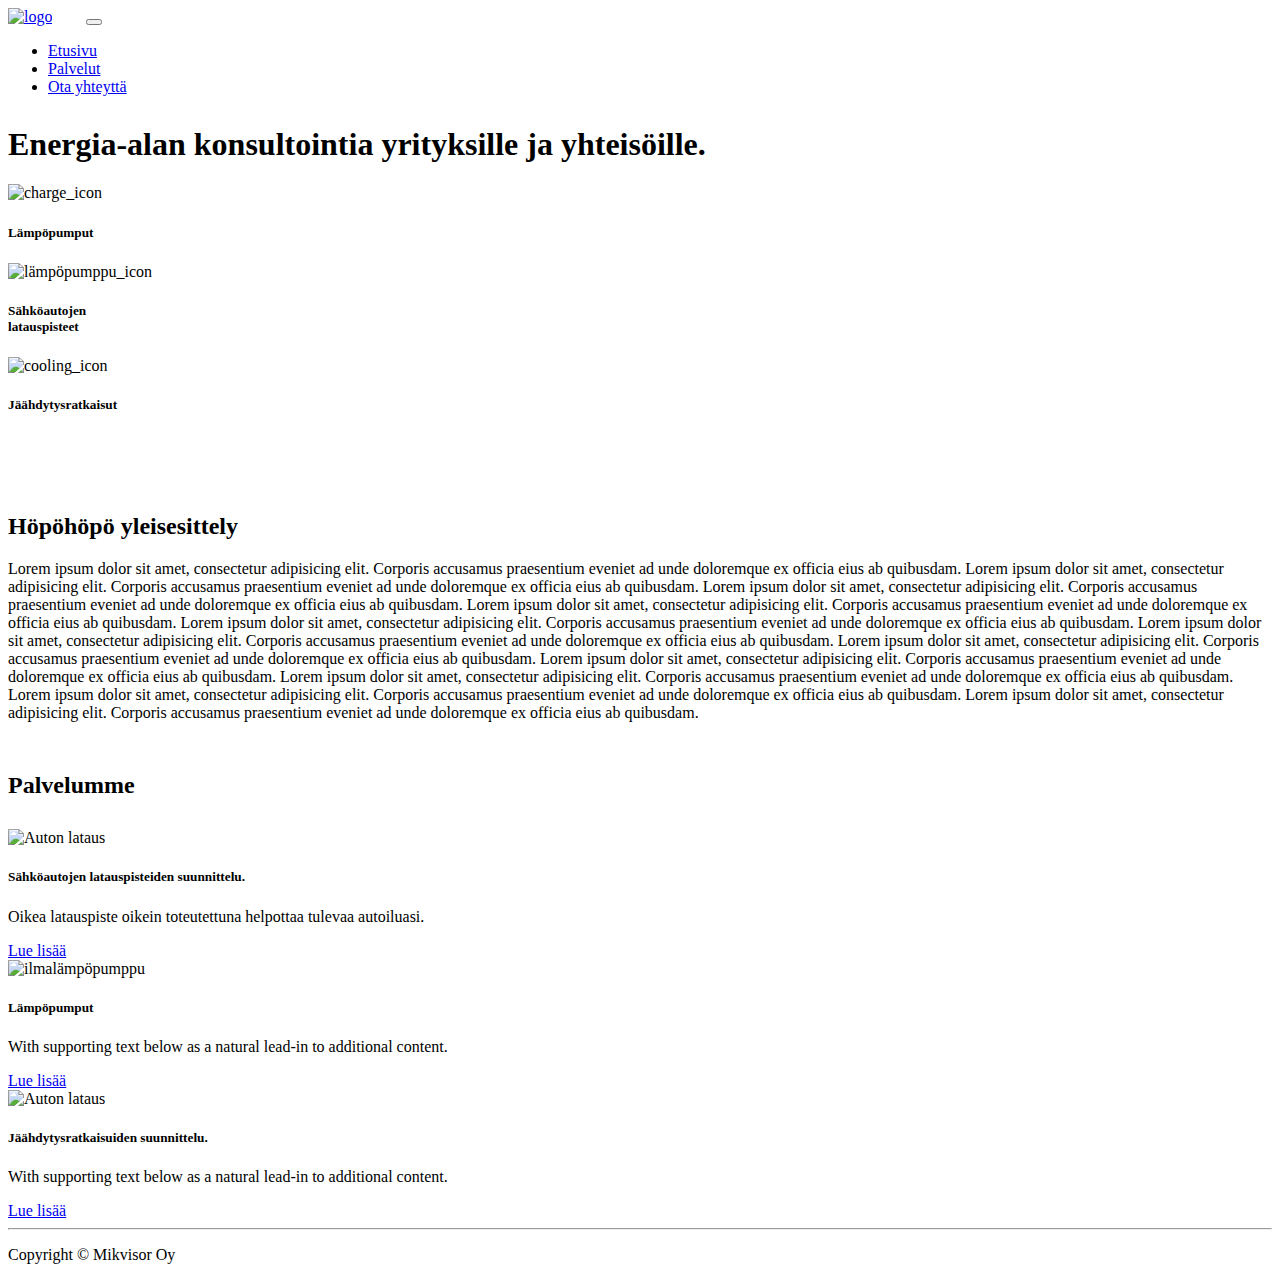
==== index.html @ d8f48fa3 "Add files via upload" ====
<!DOCTYPE html>
<html lang="en">
  <head>
    <meta charset="utf-8">
    <meta http-equiv="X-UA-Compatible" content="IE=edge">
    <meta name="viewport" content="width=device-width, initial-scale=1">
    <title>Bootstrap - Prebuilt Layout</title>

    <!-- Bootstrap -->
    <link href="css/styles.css" rel="stylesheet" type="text/css">
    <link href="css/bootstrap-4.4.1.css" rel="stylesheet">
    
      </head>
      <body>
        
<nav class="navbar navbar-expand-lg navbar-light bg-white">
  <a class="navbar-brand" style="padding-right: 30px" href="index.html"><img src="images/mikvisor1.png" class="img-fluid" alt="logo"></a>
  <button class="navbar-toggler" type="button" data-toggle="collapse" data-target="#navbarTogglerDemo02" aria-controls="navbarTogglerDemo02" aria-expanded="false" aria-label="Toggle navigation">
    <span class="navbar-toggler-icon"></span>
  </button>

  <div class="collapse navbar-collapse" id="navbarTogglerDemo02">
    <ul class="navbar-nav mr-auto mt-2 mt-lg-0">
      <li class="nav-item">
        <a class="nav-link" href="index.html">Etusivu</a>
      </li>
      <li class="nav-item">
        <a class="nav-link" href="palvelut.html">Palvelut</a>
      </li>
      <li class="nav-item">
        <a class="nav-link" href="#" data-toggle="popover" title="Yhteystiedot" data-content="vikstrommikko [at] gmail.com">Ota yhteyttä</a>
      </li>
    </ul>

  </div>
</nav>
    <div class="container-fluid fronthead">
      <div class="row ">
        <div class="col-md-12" style="margin-top: 30px">
            <h1 class="text-left">
                Energia-alan konsultointia yrityksille ja yhteisöille.</h1> 
        </div>
      </div>
    <div class="row d-none d-lg-flex" style="margin-top: 20px;  margin-right: 25%">
      <div class="col-md-2 text-center">
    <img src="images/ilpicon-90x67.png" class="mx-auto d-block img-fluid"  alt="charge_icon">
        <h5>Lämpöpumput</h5>
    </div>
  <div class="col-md-2 text-center ">
    <img src="images/caricon-83x83.png" class="mx-auto d-block img-fluid"  alt="lämpöpumppu_icon">
        <h5>Sähköautojen<br>latauspisteet</h5>
  </div>
    <div class="col-md-2 text-center">
        <img src="images/coolicon.png" class="mx-auto d-block img-fluid"  alt="cooling_icon">
            <h5>Jäähdytysratkaisut</h5>
      </div>
    </div>
          </div>
    <div class="container" style="margin-top: 100px">
      <div class="row">
        <div class="col-md-12">
          <h2>Höpöhöpö yleisesittely</h2>
          <p>Lorem ipsum dolor sit amet, consectetur adipisicing elit. Corporis accusamus praesentium eveniet ad unde doloremque ex officia eius ab quibusdam.
            Lorem ipsum dolor sit amet, consectetur adipisicing elit. Corporis accusamus praesentium eveniet ad unde doloremque ex officia eius ab quibusdam.
            Lorem ipsum dolor sit amet, consectetur adipisicing elit. Corporis accusamus praesentium eveniet ad unde doloremque ex officia eius ab quibusdam.
            Lorem ipsum dolor sit amet, consectetur adipisicing elit. Corporis accusamus praesentium eveniet ad unde doloremque ex officia eius ab quibusdam.
            Lorem ipsum dolor sit amet, consectetur adipisicing elit. Corporis accusamus praesentium eveniet ad unde doloremque ex officia eius ab quibusdam.
            Lorem ipsum dolor sit amet, consectetur adipisicing elit. Corporis accusamus praesentium eveniet ad unde doloremque ex officia eius ab quibusdam.
            Lorem ipsum dolor sit amet, consectetur adipisicing elit. Corporis accusamus praesentium eveniet ad unde doloremque ex officia eius ab quibusdam.
            Lorem ipsum dolor sit amet, consectetur adipisicing elit. Corporis accusamus praesentium eveniet ad unde doloremque ex officia eius ab quibusdam.
            Lorem ipsum dolor sit amet, consectetur adipisicing elit. Corporis accusamus praesentium eveniet ad unde doloremque ex officia eius ab quibusdam.
            Lorem ipsum dolor sit amet, consectetur adipisicing elit. Corporis accusamus praesentium eveniet ad unde doloremque ex officia eius ab quibusdam.
            Lorem ipsum dolor sit amet, consectetur adipisicing elit. Corporis accusamus praesentium eveniet ad unde doloremque ex officia eius ab quibusdam.</p>
        </div>
    </div>
</div>
<div class="container-fluid" style=" margin-top: 50px">
<div class="row justify-content-center">
    <div class="col-md-12">
    <h2 class="text-center">Palvelumme</h2>
    </div>
    </div>
    <div class="row" style="margin-top: 30px">
  <div class="col-md-4">
    <div class="card text-center">
    <img src="images/autonlataus1.jpg" class="serimage mx-auto d-block img-fluid"  alt="Auton lataus">
      <div class="card-body">
        <h5 class="card-title">Sähköautojen latauspisteiden suunnittelu.</h5>
        <p class="card-text"> Oikea latauspiste oikein toteutettuna helpottaa tulevaa autoiluasi.</p>
<a href="palvelut.html#lataus" class="btn btn-primary">Lue lisää</a>
      </div>
    </div>
  </div>
  <div class="col-md-4">
    <div class="card text-center">
        <img src="images/Ilpsnip.JPG" class="serimage mx-auto d-block img-fluid"  alt="ilmalämpöpumppu">
        <div class="card-body">
        <h5 class="card-title">Lämpöpumput</h5>
        <p class="card-text">With supporting text below as a natural lead-in to additional content.</p>
        <a href="palvelut.html#Ilp" class="btn btn-primary">Lue lisää</a>
      </div>
    </div>
        </div>
    <div class="col-md-4">
    <div class="card text-center">
        <img src="images/autonlataus1.jpg" class="serimage mx-auto d-block img-fluid"  alt="Auton lataus">
      <div class="card-body">
        <h5 class="card-title">Jäähdytysratkaisuiden suunnittelu.</h5>
        <p class="card-text">With supporting text below as a natural lead-in to additional content.</p>
        <a href="palvelut.html#jaahd" class="btn btn-primary">Lue lisää</a>
      </div>
    </div>
  </div>
</div> 
</div>
    
<hr>
    <footer class="text-center">
      <div class="container">
        <div class="row">
          <div class="col-12" style="margin-bottom: 0px">
            <p>Copyright © Mikvisor Oy</p>
              
          </div>
        </div>
      </div>
    </footer>
    <!-- jQuery (necessary for Bootstrap's JavaScript plugins) -->
    <script src="js/jquery-3.4.1.min.js"></script>

    <!-- Include all compiled plugins (below), or include individual files as needed --> 
    <script src="js/popper.min.js"></script>
    <script src="js/bootstrap-4.4.1.js"></script>
    <script src="https://ajax.googleapis.com/ajax/libs/jquery/3.5.1/jquery.min.js"></script>
    <script src="https://cdnjs.cloudflare.com/ajax/libs/popper.js/1.16.0/umd/popper.min.js"></script>
    <script src="https://maxcdn.bootstrapcdn.com/bootstrap/4.5.2/js/bootstrap.min.js"></script>
    <script>
        $(document).ready(function(){
            $('[data-toggle="popover"]').popover();   
                });
            </script>
  </body>
</html>
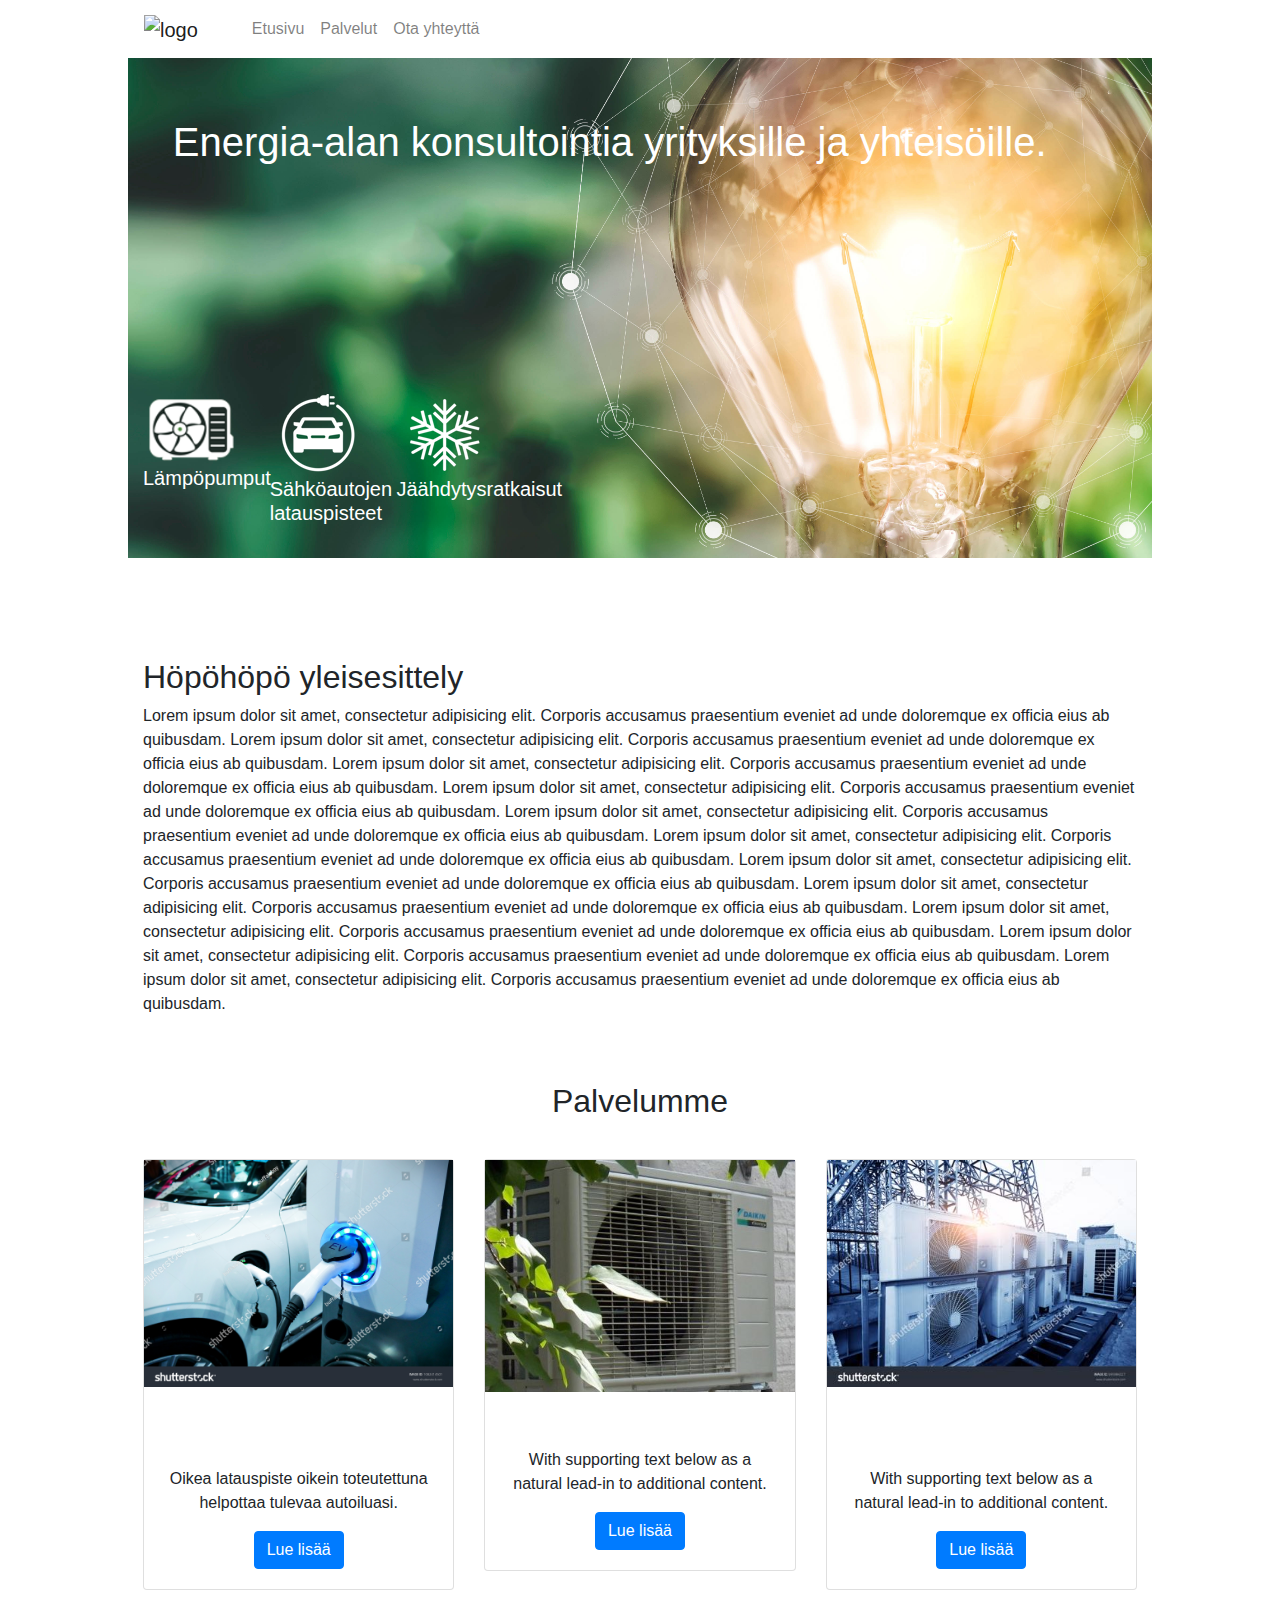
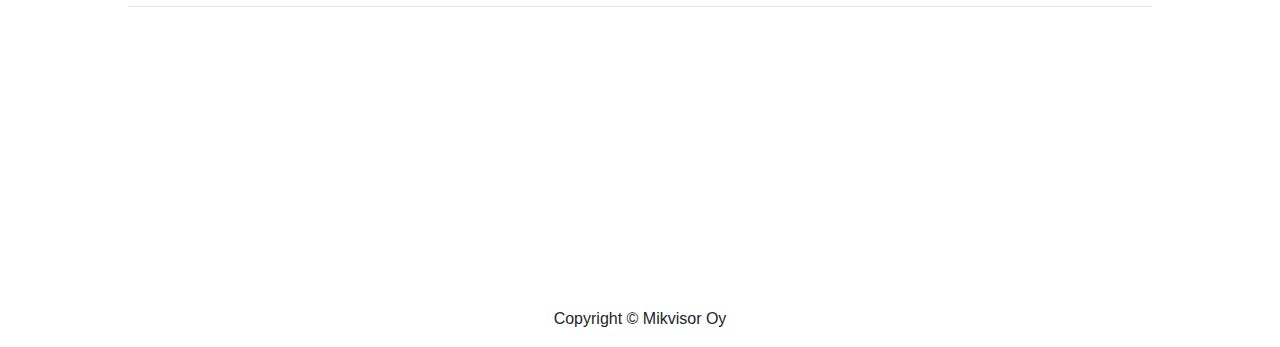
==== commit 974221f2: "Add files via upload" ====
--- a/index.html
+++ b/index.html
@@ -83,7 +83,7 @@
     <div class="row" style="margin-top: 30px">
   <div class="col-md-4">
     <div class="card text-center">
-    <img src="images/autonlataus1.jpg" class="serimage mx-auto d-block img-fluid"  alt="Auton lataus">
+    <img src="images/autonlataus1.jpg" class="mx-auto d-block img-fluid"  alt="Auton lataus">
       <div class="card-body">
         <h5 class="card-title">Sähköautojen latauspisteiden suunnittelu.</h5>
         <p class="card-text"> Oikea latauspiste oikein toteutettuna helpottaa tulevaa autoiluasi.</p>
@@ -93,7 +93,7 @@
   </div>
   <div class="col-md-4">
     <div class="card text-center">
-        <img src="images/Ilpsnip.JPG" class="serimage mx-auto d-block img-fluid"  alt="ilmalämpöpumppu">
+        <img src="images/Ilpsnip.JPG" class="mx-auto d-block img-fluid"  alt="ilmalämpöpumppu">
         <div class="card-body">
         <h5 class="card-title">Lämpöpumput</h5>
         <p class="card-text">With supporting text below as a natural lead-in to additional content.</p>
@@ -103,7 +103,7 @@
         </div>
     <div class="col-md-4">
     <div class="card text-center">
-        <img src="images/autonlataus1.jpg" class="serimage mx-auto d-block img-fluid"  alt="Auton lataus">
+        <img src="images/cooling-408x300.jpg" class="mx-auto d-block img-fluid" alt="Auton lataus">
       <div class="card-body">
         <h5 class="card-title">Jäähdytysratkaisuiden suunnittelu.</h5>
         <p class="card-text">With supporting text below as a natural lead-in to additional content.</p>
--- a/css/styles.css
+++ b/css/styles.css
@@ -0,0 +1,80 @@
+@charset "utf-8";
+/* CSS Document */
+
+
+@media (min-width: 768px) {
+body {
+    margin: auto;
+    padding-left: 10%;
+    padding-right: 10%;
+    color: #D1FFEB
+    
+}
+
+.fronthead {
+    background-image: url("../images/bg2.jpg");
+    height: 500px;
+    background-position: center;
+    background-repeat: no-repeat;
+    background-size: cover;
+    
+    }
+
+h1 {
+    color: white;
+    font-size: 50px;
+    padding-left: 10px;
+    padding-top: 100px;
+    padding-bottom: 200px
+}
+h5{
+    color: white;  
+    }
+footer {
+  margin-top: 300px;
+}
+    .serimage {
+	display: block;
+    width: 390px;
+    height: 350px;
+	box-shadow: 6px 6px 30px #000000;
+    padding-left: 0px;
+    margin-top: 10px;
+    object-fit: cover;
+}
+}
+
+
+
+
+
+
+@media (max-width: 768px) {
+body {
+    padding-top: 10px;
+    background-color: #cccccc;
+    padding-left: 10px;
+    padding-right: 10px;
+    
+}
+.fronthead {
+    background-image: url("../images/bgsmall.jpg");
+    height: 500px;
+    background-position: center;
+    background-repeat: no-repeat;
+    background-size: cover;
+    
+    }
+}
+    
+h1 {
+    color: white;
+    padding-left: 3%;
+    padding-top: 30px;
+    font-size-adjust: auto;
+}
+footer {
+  margin-top: 300px;
+}
+
+}
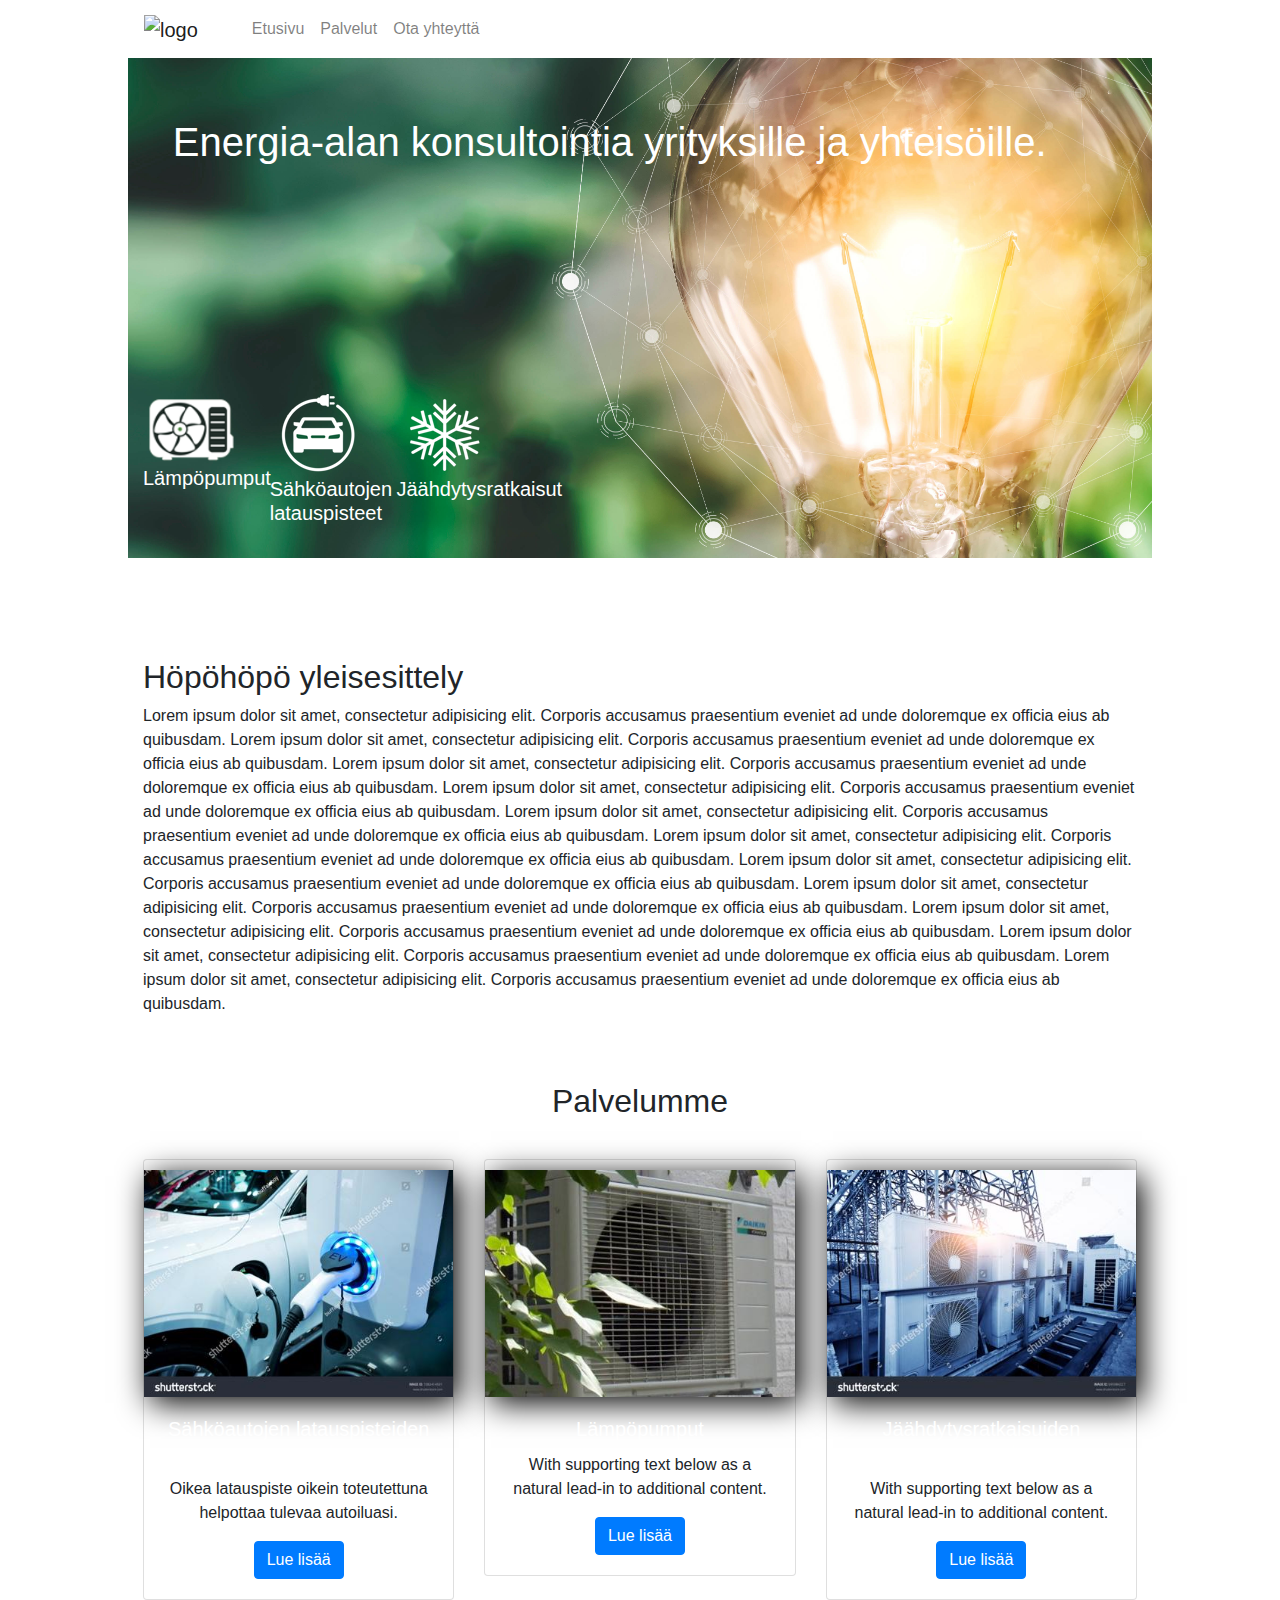
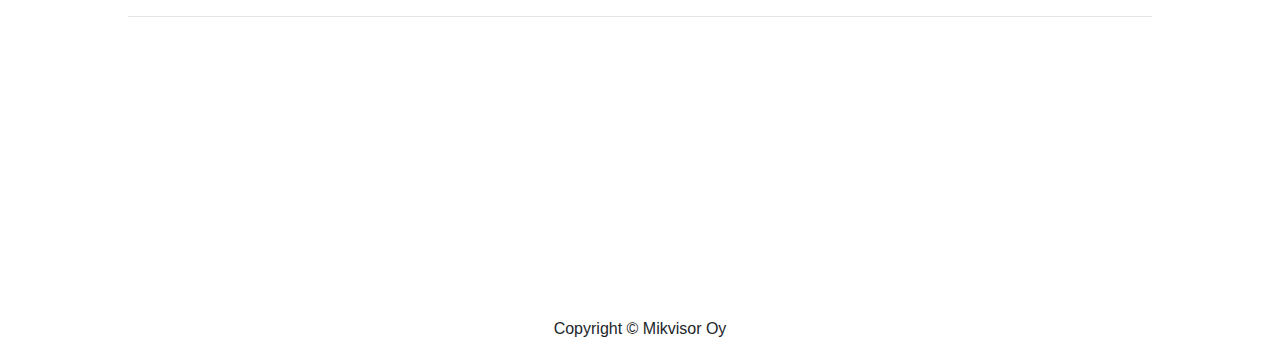
==== commit aa5967ba: "Add files via upload" ====
--- a/index.html
+++ b/index.html
@@ -4,7 +4,7 @@
     <meta charset="utf-8">
     <meta http-equiv="X-UA-Compatible" content="IE=edge">
     <meta name="viewport" content="width=device-width, initial-scale=1">
-    <title>Bootstrap - Prebuilt Layout</title>
+    <title>Mikvisor Oy | Etusivu</title>
 
     <!-- Bootstrap -->
     <link href="css/styles.css" rel="stylesheet" type="text/css">
@@ -83,7 +83,7 @@
     <div class="row" style="margin-top: 30px">
   <div class="col-md-4">
     <div class="card text-center">
-    <img src="images/autonlataus1.jpg" class="mx-auto d-block img-fluid"  alt="Auton lataus">
+    <img src="images/autonlataus1-408x300.jpg" class="serimage mx-auto d-block img-fluid"  alt="Auton lataus">
       <div class="card-body">
         <h5 class="card-title">Sähköautojen latauspisteiden suunnittelu.</h5>
         <p class="card-text"> Oikea latauspiste oikein toteutettuna helpottaa tulevaa autoiluasi.</p>
@@ -93,7 +93,7 @@
   </div>
   <div class="col-md-4">
     <div class="card text-center">
-        <img src="images/Ilpsnip.JPG" class="mx-auto d-block img-fluid"  alt="ilmalämpöpumppu">
+        <img src="images/Ilpsnip-408x300.JPG" class="serimage mx-auto d-block img-fluid"  alt="ilmalämpöpumppu">
         <div class="card-body">
         <h5 class="card-title">Lämpöpumput</h5>
         <p class="card-text">With supporting text below as a natural lead-in to additional content.</p>
@@ -103,7 +103,7 @@
         </div>
     <div class="col-md-4">
     <div class="card text-center">
-        <img src="images/cooling-408x300.jpg" class="mx-auto d-block img-fluid" alt="Auton lataus">
+        <img src="images/cooling-408x300.jpg" class="serimage mx-auto d-block img-fluid"  alt="Auton lataus">
       <div class="card-body">
         <h5 class="card-title">Jäähdytysratkaisuiden suunnittelu.</h5>
         <p class="card-text">With supporting text below as a natural lead-in to additional content.</p>
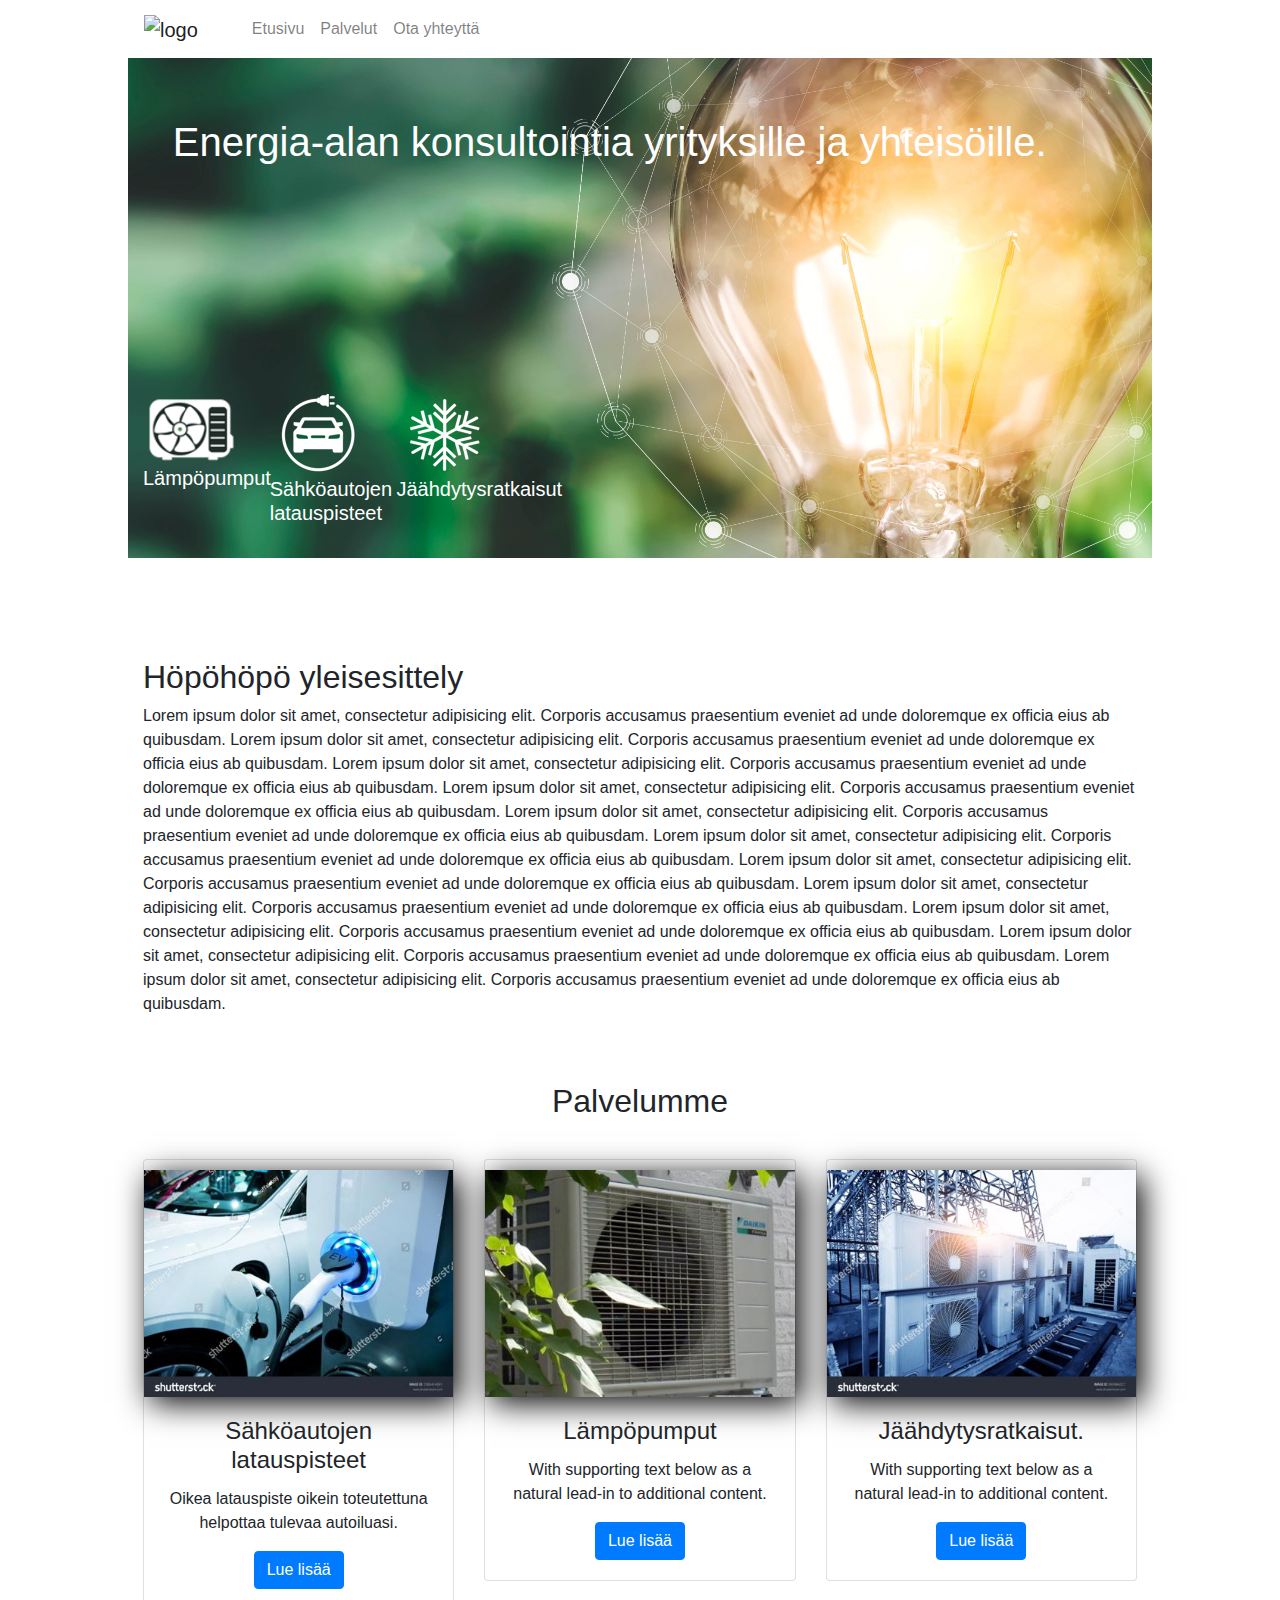
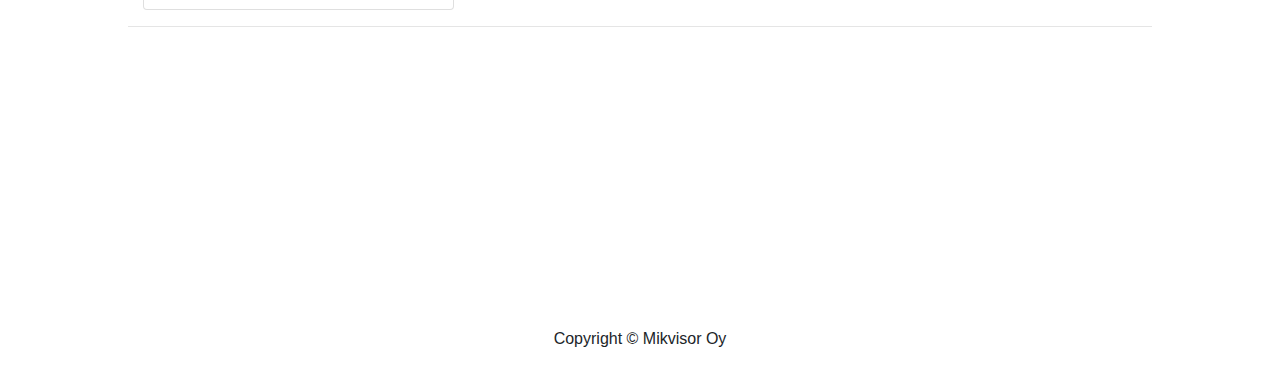
==== commit 500861fa: "Add files via upload" ====
--- a/index.html
+++ b/index.html
@@ -85,7 +85,7 @@
     <div class="card text-center">
     <img src="images/autonlataus1-408x300.jpg" class="serimage mx-auto d-block img-fluid"  alt="Auton lataus">
       <div class="card-body">
-        <h5 class="card-title">Sähköautojen latauspisteiden suunnittelu.</h5>
+        <h4 class="card-title">Sähköautojen latauspisteet</h4>
         <p class="card-text"> Oikea latauspiste oikein toteutettuna helpottaa tulevaa autoiluasi.</p>
 <a href="palvelut.html#lataus" class="btn btn-primary">Lue lisää</a>
       </div>
@@ -95,7 +95,7 @@
     <div class="card text-center">
         <img src="images/Ilpsnip-408x300.JPG" class="serimage mx-auto d-block img-fluid"  alt="ilmalämpöpumppu">
         <div class="card-body">
-        <h5 class="card-title">Lämpöpumput</h5>
+        <h4 class="card-title">Lämpöpumput</h4>
         <p class="card-text">With supporting text below as a natural lead-in to additional content.</p>
         <a href="palvelut.html#Ilp" class="btn btn-primary">Lue lisää</a>
       </div>
@@ -105,7 +105,7 @@
     <div class="card text-center">
         <img src="images/cooling-408x300.jpg" class="serimage mx-auto d-block img-fluid"  alt="Auton lataus">
       <div class="card-body">
-        <h5 class="card-title">Jäähdytysratkaisuiden suunnittelu.</h5>
+        <h4 class="card-title">Jäähdytysratkaisut.</h4>
         <p class="card-text">With supporting text below as a natural lead-in to additional content.</p>
         <a href="palvelut.html#jaahd" class="btn btn-primary">Lue lisää</a>
       </div>
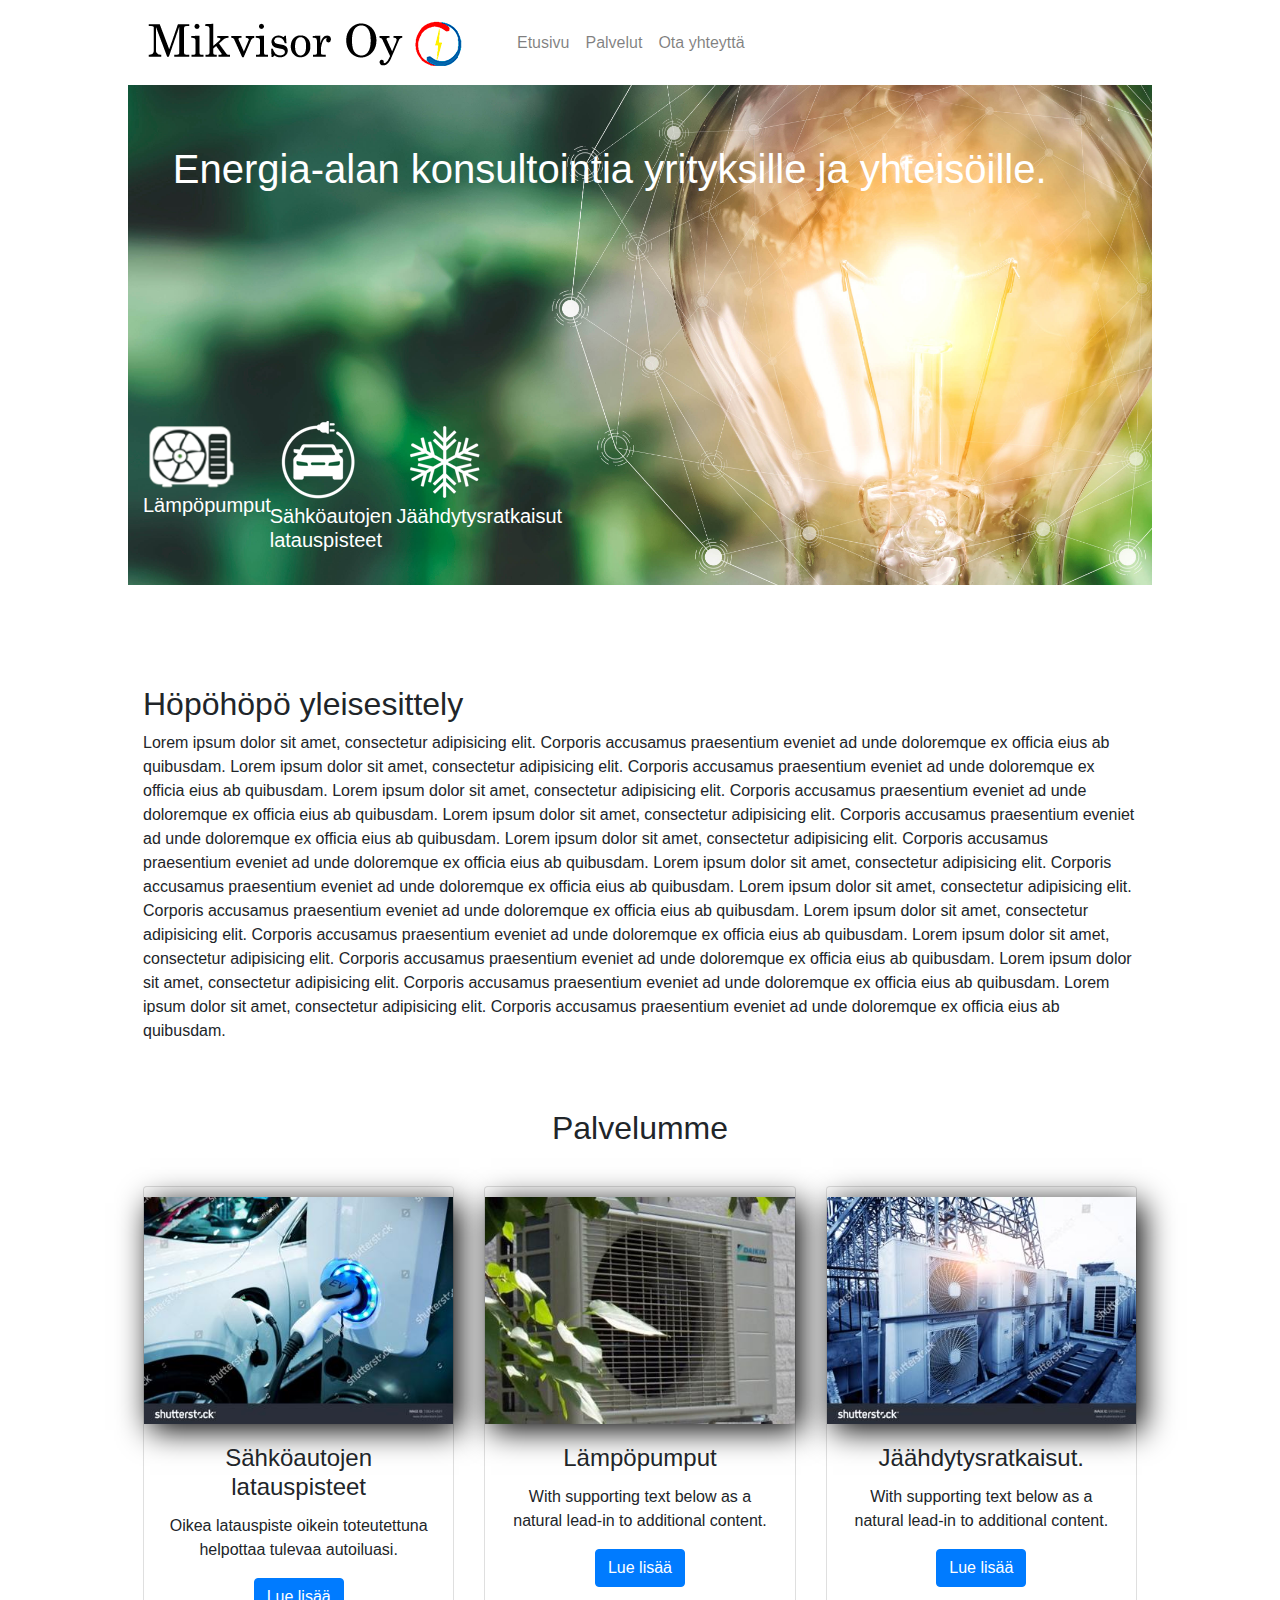
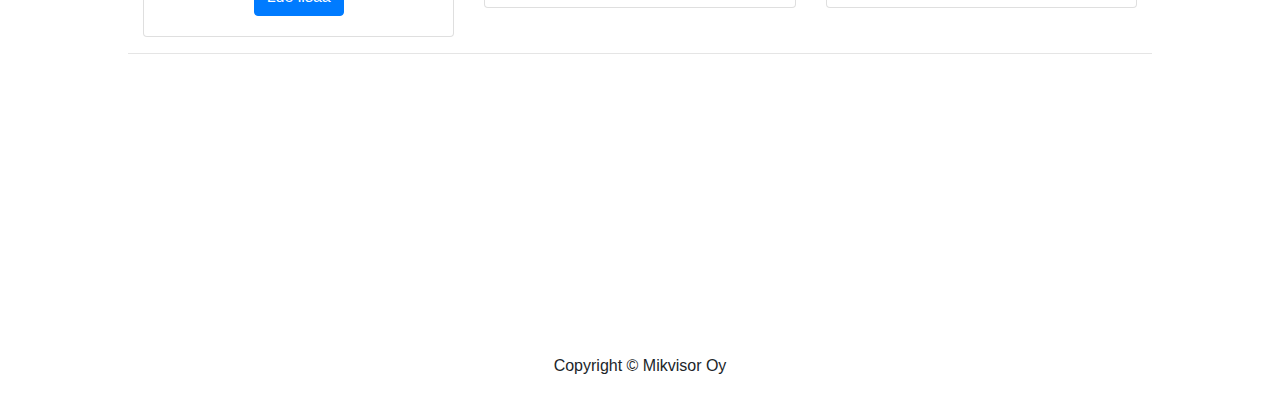
==== commit 4023a27e: "Update index.html" ====
--- a/index.html
+++ b/index.html
@@ -14,7 +14,7 @@
       <body>
         
 <nav class="navbar navbar-expand-lg navbar-light bg-white">
-  <a class="navbar-brand" style="padding-right: 30px" href="index.html"><img src="images/mikvisor1.png" class="img-fluid" alt="logo"></a>
+  <a class="navbar-brand" style="padding-right: 30px" href="index.html"><img src="images/Mikvisor1.png" class="img-fluid" alt="logo"></a>
   <button class="navbar-toggler" type="button" data-toggle="collapse" data-target="#navbarTogglerDemo02" aria-controls="navbarTogglerDemo02" aria-expanded="false" aria-label="Toggle navigation">
     <span class="navbar-toggler-icon"></span>
   </button>
